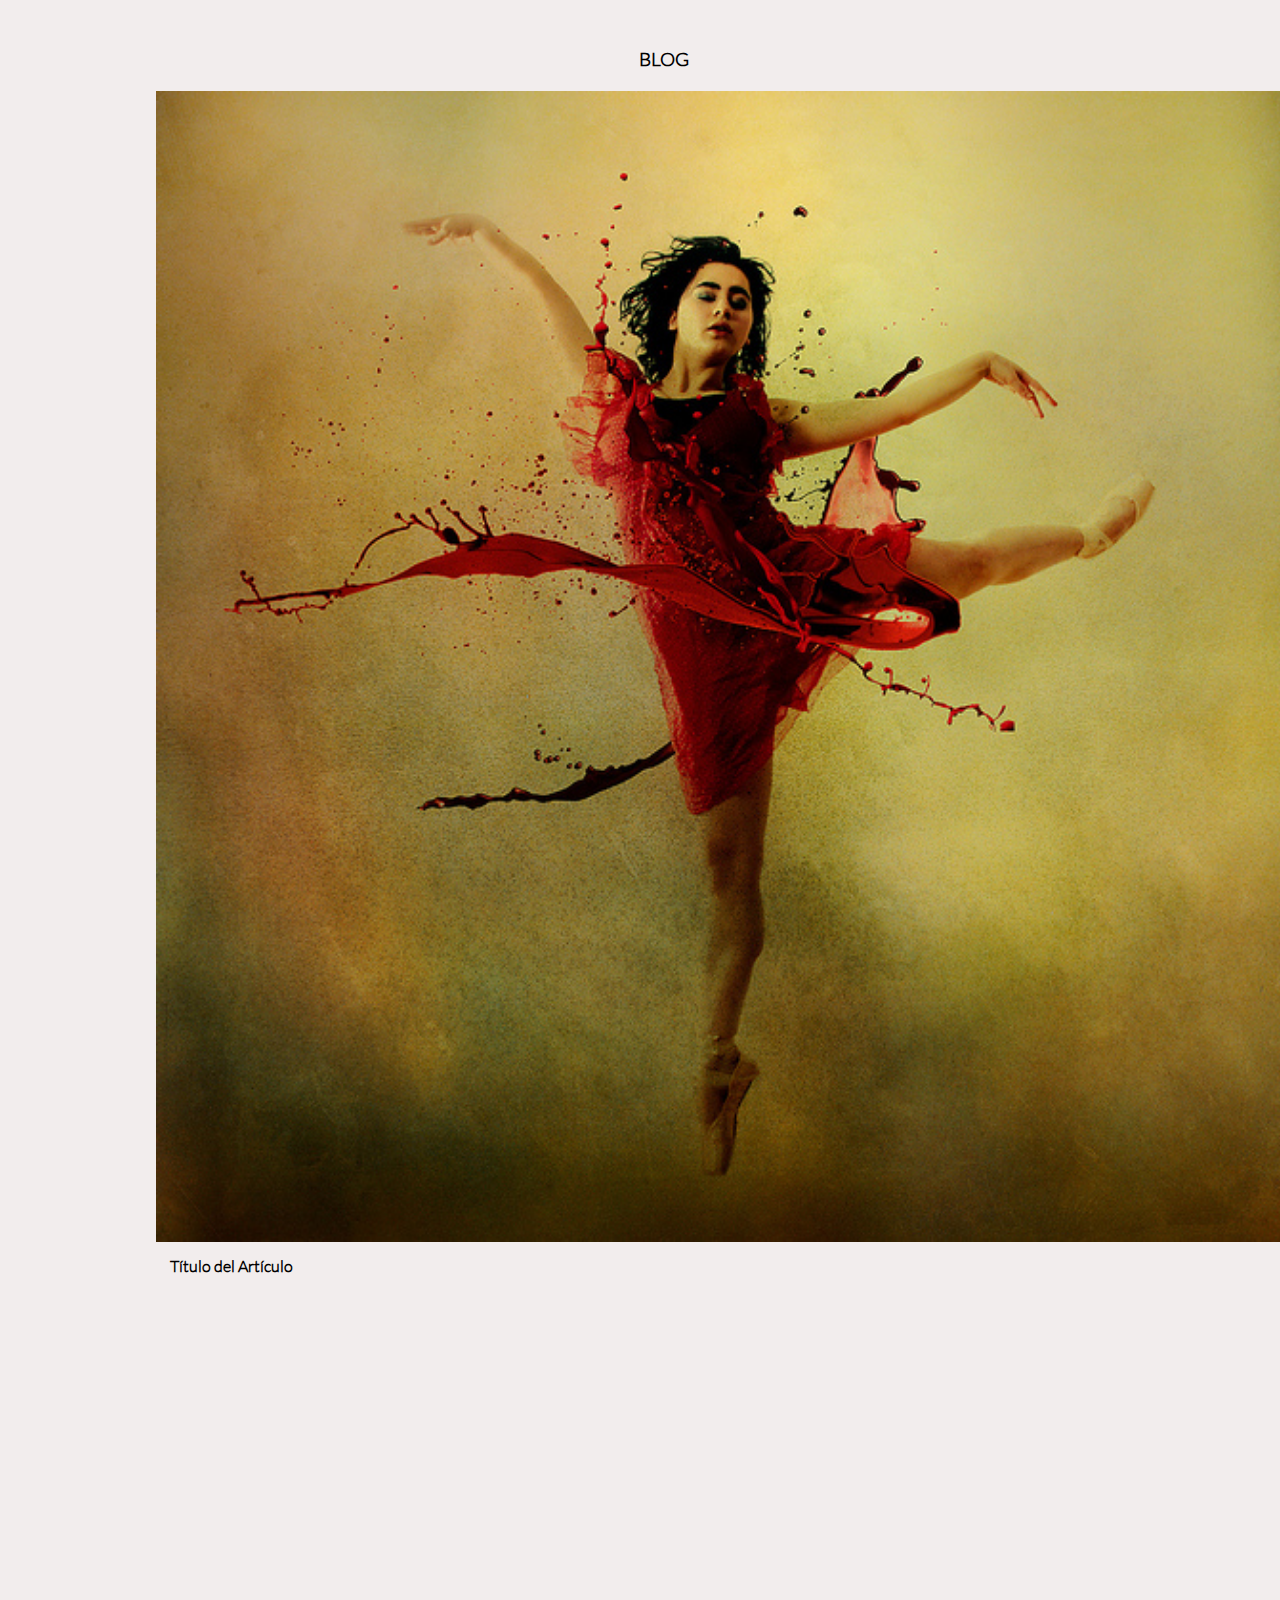
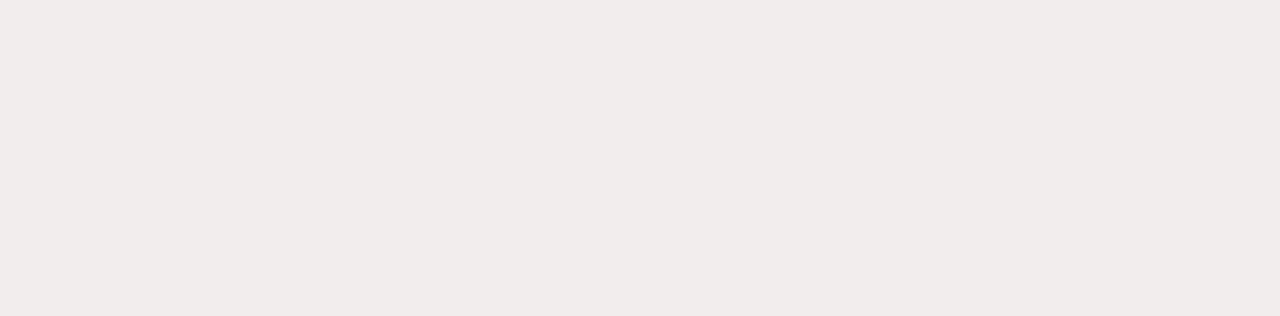
==== blog.html @ 970613dd "simple" ====
<!DOCTYPE html>
<html>
<head>
	<meta charset="UTF-8">
	<title>Escuela de Danza</title>
	<link rel='stylesheet' type='text/css' href='http://fonts.googleapis.com/css?family=Montserrat:400,700'>
	<link rel="stylesheet" type="text/css" href="css/grid-system.css">
	<link rel="stylesheet" type="text/css" href="css/utilities.css">
	<link rel="stylesheet" type="text/css" href="css/common.css">
	<link rel="stylesheet" type="text/css" href="css/blog.css">
</head>
<body>
	<section>
		<div class="container">
			<h3 class="h3b">BLOG</h3>
			<div class="row">
				<img class="prof" src="img/blog1.jpg" alt="blog1">
				<div class="col-12">
					<h4 class="pb">Título del Artículo</h4>

				</div>
			</div> <!--Cierre de row-->	

			
		</div>
		
	</section>
</body>
</html>
---- css/grid-system.css ----
/* GLOBAL */
* {
  box-sizing: border-box;
  margin: 0;
  padding: 0;
 }

.text-center {
	text-align: center;
}

.text-right {
	text-align: right;
}

/* Grid system */

.container {
	width: 968px;
	padding-left: 14px; 
	padding-right: 14px;
	margin: 0px auto;
	position: relative;
}

.container-fluid {
	width: 100%;
}

.row {
	width: 100%;
	margin-left: -14px;
	margin-right: -14px;
}

.row:before, .row:after{
  content: " ";
  display: table;
}

.row:after {
  clear: both;
}

[class*="col-"] {
	min-height: 7px;
	padding: 0 14px;
	float: left;
}

.col-1 {
	/* (1 / 12) x 100 */
	width: 8.333333%;
} 

.col-2 {
	/* (2 / 12) x 100 */
	width: 16.666667%;
} 

.col-3 {
	/* (3 / 12) x 100 */
	width: 25%;
} 

.col-4 {
	/* (4 / 12) x 100 */
	width: 33.333333%;
}

.col-5 {
	/* (5 / 12) x 100 */
	width: 41.666667%;
}

.col-6 {
	/* (6 / 12) x 100 */
	width: 50%;
} 

.col-7 {
	/* (7 / 12) x 100 */
	width: 58.333333%;
}

.col-8 {
	/* (8 / 12) x 100 */
	width: 66.666667%;
}

.col-9 {
	/* (9 / 12) x 100 */
	width: 75%;
}

.col-10 {
	/* (10 / 12) x 100 */
	width: 83.333333%;
}

.col-11 {
	/* (11 / 12) x 100 */
	width: 91.666667%;
}

.col-12 {
	/* (12 / 12) x 100 */
	width: 100%;
}
---- css/utilities.css ----
/*Global*/
*{
	font-family: "Latolight";
}

@font-face{
	font-family: LatoHeavy;
	src: url(../fonts/LatoHeavy.ttf);
}
@font-face{
	font-family:Latolight ;
	src: url(../fonts/Latolight.ttf);
}
@font-face{
	font-family: DolceVita;
	src: url(../fonts/DolceVita.ttf);
}
@font-face{
	font-family: Neoteric-Bold;
	src: url(../fonts/Neoteric-Bold.ttf);
}

/* Shortcuts */

.pd-0{
	padding: 0;
}
.pt-5{
	padding-top: 5%;
}
.pb-5{
	padding-bottom: 5%;
}
.mg-0{
	margin: 0;
}
.w-100{
	width: 100%;
}
.lh{
	line-height: 1.5;
}
.text-center{
	text-align: center;
}
.text-left{
	text-align: left;
}
.text-white{
	color: white;
}
.text-gray{
	color: rgb(83, 88, 95);
}
.text-blue{
 color: #192951;
}
.a-none-decoration{
	text-decoration: none;
}
.bg-gray{
	background-color: rgb(244, 244, 244);
}
.bg-img-block{
	background-size: cover;
	background-repeat: no-repeat;
	background-position: center;
}
---- css/common.css ----
/*.................PROPIEDADES DEL MENU SUPERIOR................*/
nav ul{
list-style-type: none;
padding-top: 15px;
white-space: nowrap;
text-align: center;
padding-bottom: 20px;
margin-bottom: 20px;
}
nav li {
position: relative;
display: inline;
padding: 0;
text-align: center;
}
nav a {
text-decoration: none;
padding: 10px 30px 10px 30px;
color:gray;
font-family:Latolight;
}
nav li:hover a{
background: #3B4E8D;
}
nav a:hover {
color:white;
}

.h2h{
	font-family: Latolight;
	text-align:center;
	margin-top: 2%;
	margin-bottom: 1%;
}

/*****************FOOTER************************/
.bg-zap{		/*Zapato de danza*/
	background-image: url("../img/shoes_1.jpg");
	background-repeat: no-repeat;
	background-position: right;
	background-size: 60%;
	margin-top: 2%;
}

.foo {		/*Datos finales del footer*/
background: #192951;
padding-bottom: 30px;
}
.pfoo {		/*Datos finales del footer*/
color: gray;
font-size: 15px;
text-align: left;
margin-top: 5%;
padding: 3%;
}
/*................CONTACTO.................*/

.h2foo{		/*Posición de Palabra Contacto*/
	margin-left: -10px; 
	padding-bottom: 2%;
}
#cont{		/*Contenido dentro de cajas*/
	font-family:Latolight;
	margin-left: -30px;
	margin-top: 5px;
}
.caja{		/*Propiedad de la caja*/
	border: 2px solid #B4B4B4;
	padding: 1%;
	margin-top: 2%;
}
#imgfoo{	/*¨Propiedades de las imagenes*/
	width: 60%;
	padding: 0%;
}
.pb-10{
	padding-bottom: 10%;
}
.cblue{
	border: 2px solid #192951 ;
	padding: 2% 2%;
	margin-top: 2%;
	background-color: #192951;
	font-family: Neoteric-Bold;
	text-align: center;
	color: gray;
	font-size: 20px;
}
---- css/blog.css ----
section {
	background-color: #F2EDED;
	padding-bottom: 50%
}
.h3b{
	text-align: center;
	font-family: Latolight;
	padding-top: 5%;
	padding-left: 5%;
}
.prof {		/*Imagen profile*/
margin: 20px 0px 10px 0px;
}
.p1 {		/*Texto del profile*/
text-align: left;
margin: 45px 0px 10px 35px;
background-color: #D2D1D1
}
section img{
	width: 130%;

}
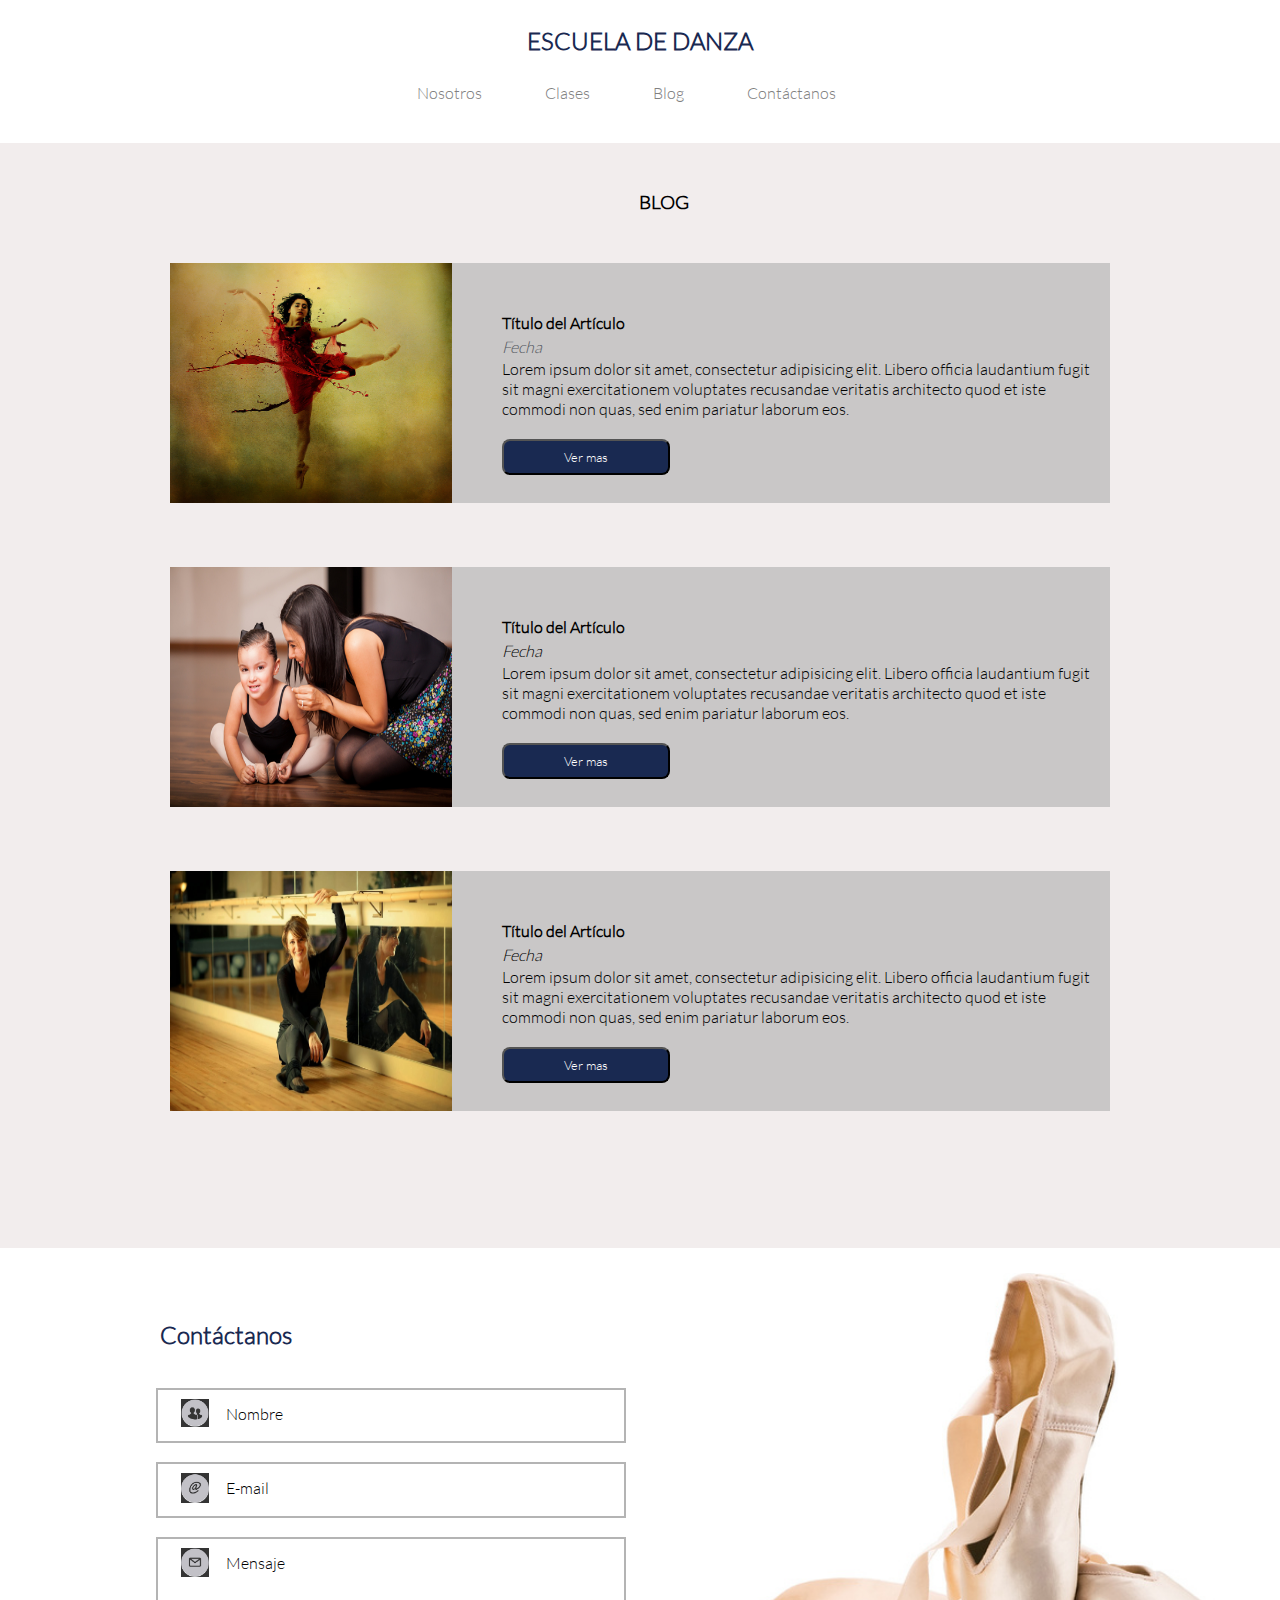
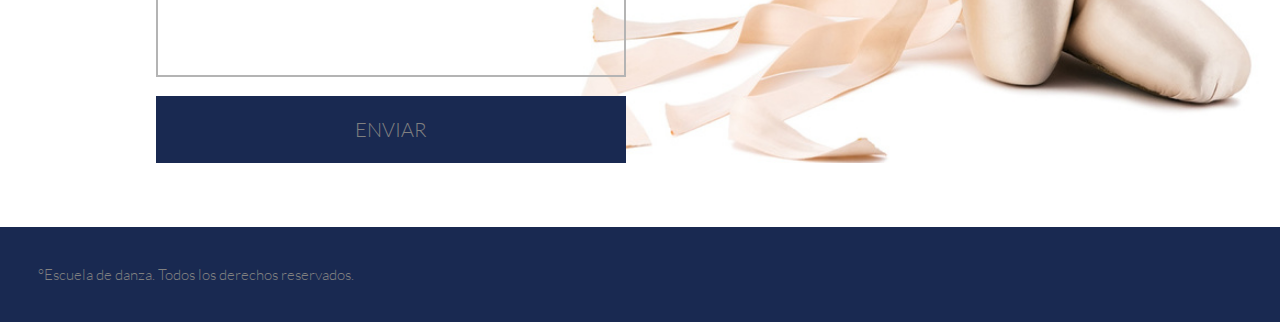
==== commit 66b883cf: "parte3" ====
--- a/blog.html
+++ b/blog.html
@@ -1,29 +1,110 @@
 <!DOCTYPE html>
 <html>
-<head>
-	<meta charset="UTF-8">
-	<title>Escuela de Danza</title>
-	<link rel='stylesheet' type='text/css' href='http://fonts.googleapis.com/css?family=Montserrat:400,700'>
-	<link rel="stylesheet" type="text/css" href="css/grid-system.css">
-	<link rel="stylesheet" type="text/css" href="css/utilities.css">
-	<link rel="stylesheet" type="text/css" href="css/common.css">
-	<link rel="stylesheet" type="text/css" href="css/blog.css">
-</head>
-<body>
+	<head>
+		<meta charset="UTF-8">
+		<title>Escuela de Danza</title>
+		<link rel='stylesheet' type='text/css' href='http://fonts.googleapis.com/css?family=Montserrat:400,700'>
+		<link rel="stylesheet" type="text/css" href="css/grid-system.css">
+		<link rel="stylesheet" type="text/css" href="css/utilities.css">
+		<link rel="stylesheet" type="text/css" href="css/common.css">
+		<link rel="stylesheet" type="text/css" href="css/blog.css">
+	</head>
+	<body>
+	<header>
+		<h2 class="h2h text-blue">ESCUELA DE DANZA</h2>
+	   	<div class="container">
+	    	<div class="row">
+	    		<div class="col-12">
+	    			<nav class="nav header">
+	  					<ul>
+  							<li><a href="nosotros.html">Nosotros</a></li>
+  							<li><a href="clases.html">Clases</a></li>
+  							<li><a href="blog.html">Blog</a></li>
+  							<li><a href="#contacto">Contáctanos</a></li>
+  						</ul>
+					</nav>  	
+				</div>  	
+			</div>
+		</div>
+	</header>
+
 	<section>
 		<div class="container">
-			<h3 class="h3b">BLOG</h3>
-			<div class="row">
-				<img class="prof" src="img/blog1.jpg" alt="blog1">
-				<div class="col-12">
-					<h4 class="pb">Título del Artículo</h4>
+		  	<h3 class="h3b">BLOG</h3>
+		     	<img class="med" src="img/blog1.jpg" alt="blog1">
+		     	<div class="pos1 titu">
+				  	<div class="der">
+				  	   	<h4 class="lh">Título del Artículo</h4>
+			  	  		<p class="lh text-gray"><em>Fecha</em></p>
+			  	  		<p>Lorem ipsum dolor sit amet, consectetur adipisicing elit. Libero officia laudantium fugit sit magni exercitationem voluptates recusandae veritatis architecto quod et iste commodi non quas, sed enim pariatur laborum eos.</p>
+						<input type="button" class="button" value="Ver mas">
+		  			</div>
+		  		</div>
+		  		<img class="med" src="img/profesor_5.jpg" alt="blog2">
+		     	<div class="pos1 titu">
+				  	<div class="der">
+				  	   	<h4 class="lh">Título del Artículo</h4>
+			  	  		<p class="lh"><em>Fecha</em></p>
+			  	  		<p>Lorem ipsum dolor sit amet, consectetur adipisicing elit. Libero officia laudantium fugit sit magni exercitationem voluptates recusandae veritatis architecto quod et iste commodi non quas, sed enim pariatur laborum eos.</p>
+						<input type="button" class="button" value="Ver mas">
+		  			</div>
+		  		</div>
+		  		<img class="med" src="img/instructor_1.jpg" alt="blog3">
+		     	<div class="pos1 titu">
+				  	<div class="der">
+				  	   	<h4 class="lh">Título del Artículo</h4>
+			  	  		<p class="lh"><em>Fecha</em></p>
+			  	  		<p>Lorem ipsum dolor sit amet, consectetur adipisicing elit. Libero officia laudantium fugit sit magni exercitationem voluptates recusandae veritatis architecto quod et iste commodi non quas, sed enim pariatur laborum eos.</p>
+						<input type="button" class="button" value="Ver mas">
+		  			</div>
+		  		</div>
+		</div> <!-- cierre container -->
+	</section>
 
+			<!--...................**..................FOOTER................**..................-->
+	<footer class="bg-zap" id="contacto">	
+	 	<div class="container">	
+			<h2 class="h2foo text-blue pt-5 ">Contáctanos</h2>	
+					
+				<!-- </div> -->
+				<div class="row">
+					<div class="col-6 caja">
+						<div class="col-2">
+							<img id="imgfoo" src="img/contacto/name.png" alt="Name">
+						</div>
+						<div class="col-4">
+							<p id="cont">Nombre</p>
+						</div>
+					</div>
 				</div>
-			</div> <!--Cierre de row-->	
+				<div class="row">
+					<div class="col-6 caja">
+						<div class=" col-2">		
+							<img id="imgfoo" src="img/contacto/mail.png" alt="E-mail">
+						</div>
+						<div class="col-4">	
+							<p id="cont">E-mail</p>
+						</div>
+					</div>		
+				</div>
+				<div class="row">
+					<div class="col-6 caja pb-10">
+						<div class=" col-2">		
+							<img id="imgfoo" src="img/contacto/mensaje.png" alt="Mensaje">
+						</div>
+						<div class="col-4">	
+							<p id="cont">Mensaje</p>
+						</div>				
+					</div>
+				</div>
+				<div class="row">
+					<div class="col-6 cblue">
+						<p>ENVIAR</p>
+					</div>
+				</div>
+		</div>	<!--Fin de container-->
+		<p class="foo col-12 pfoo"> °Escuela de danza. Todos los derechos reservados. </p> 
+	</footer>
 
-			
-		</div>
-		
-	</section>
-</body>
-</html>+	</body>
+	</html>--- a/css/utilities.css
+++ b/css/utilities.css
@@ -8,7 +8,7 @@
 	src: url(../fonts/LatoHeavy.ttf);
 }
 @font-face{
-	font-family:Latolight ;
+	font-family:Latolight;
 	src: url(../fonts/Latolight.ttf);
 }
 @font-face{
@@ -28,8 +28,14 @@
 .pt-5{
 	padding-top: 5%;
 }
+.pt-10{
+	padding-top: 10%;
+}
 .pb-5{
 	padding-bottom: 5%;
+}
+.pb-10{
+	padding-bottom: 10%;
 }
 .mg-0{
 	margin: 0;
--- a/css/blog.css
+++ b/css/blog.css
@@ -1,22 +1,46 @@
 section {
-	background-color: #F2EDED;
-	padding-bottom: 50%
+background-color: #F2EDED;
+padding-bottom: 8%;
 }
-.h3b{
-	text-align: center;
-	font-family: Latolight;
-	padding-top: 5%;
-	padding-left: 5%;
+.h3b{		/*Texto de blog*/
+text-align: center;
+font-family: Latolight;
+padding-top: 5%;
+padding-left: 5%;
+margin-bottom: 2%;
 }
-.prof {		/*Imagen profile*/
-margin: 20px 0px 10px 0px;
+.titu{		/*propiedades de la caja de titulos*/
+margin-top: 30px;
+background-color: #C9C7C7;
+padding-top: 4%;
+padding-bottom: 15%;
+float: right;
+width: 70%;
+height: 240px;
+position: relative;
+margin-bottom: 30px;
 }
-.p1 {		/*Texto del profile*/
-text-align: left;
-margin: 45px 0px 10px 35px;
-background-color: #D2D1D1
+.med {		/*medida y posisicion de las imagenes*/
+width: 30%;
+height: 240px;
+position: relative;
+margin-top: 30px;
+margin-bottom: 30px;
 }
-section img{
-	width: 130%;
-
+.der{		/*posicion del texto en caja gris*/
+margin-left:50px;
+margin-top: 10px;
+padding-right: 15px;
+position: absolute;
+}
+.button {		/*Boton de ver mas*/
+font-style: Latolight;
+background-color: #192951;
+color: white;
+padding: 8px 60px;
+text-align: center;
+display: inline-block;
+margin: 20px 0px;
+cursor: pointer;
+border-radius: 8px;
 }